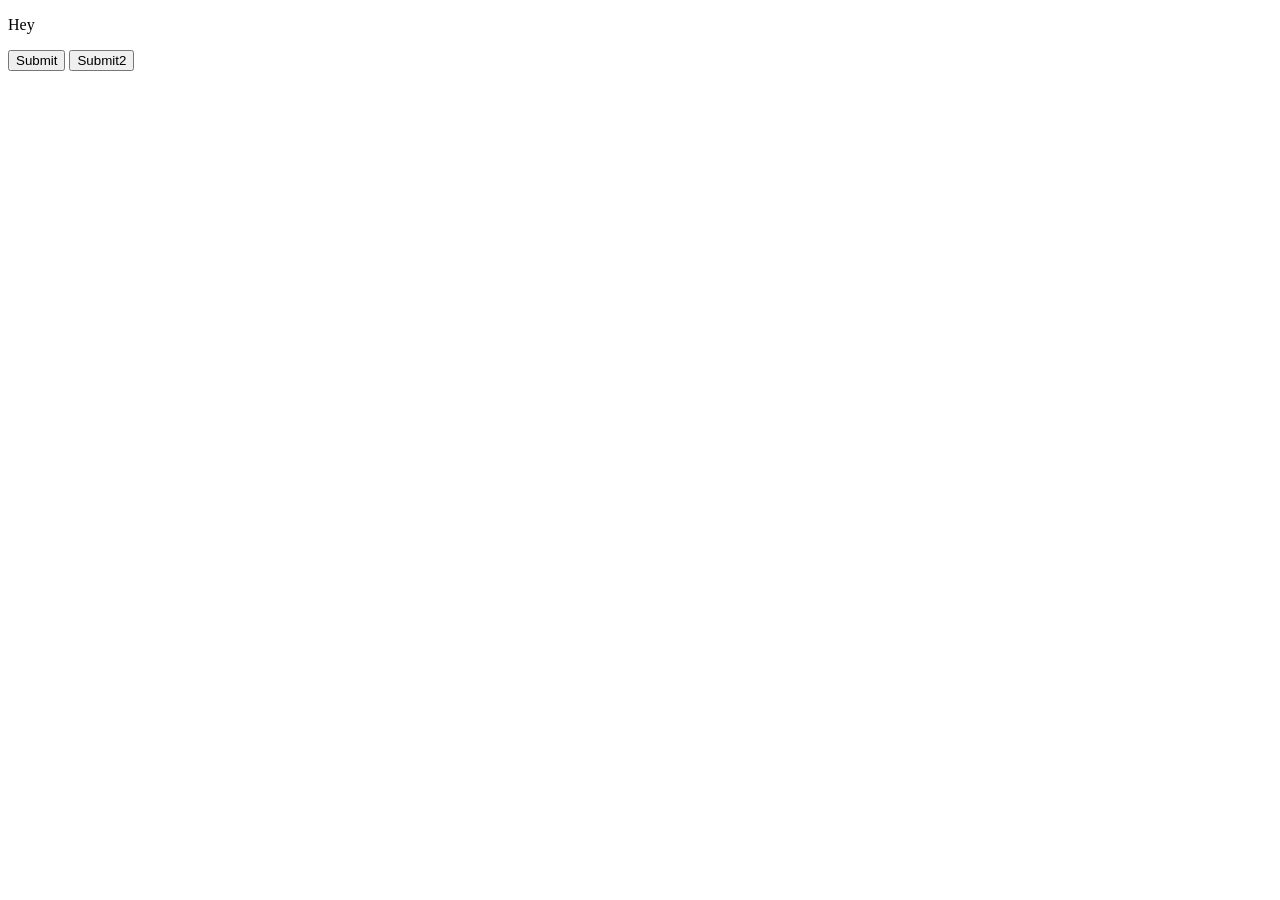
==== index.html @ b755ae8d "yeah i started lol" ====
<!DOCTYPE html>
<html lang="en">
<head>
    <meta charset="UTF-8">
    <meta http-equiv="X-UA-Compatible" content="IE=edge">
    <meta name="viewport" content="width=device-width, initial-scale=1.0">
    <title>ToD2</title>
    <link rel="stylesheet" href="style.css">
    <script src="database.js" defer></script>
    <script src="js.js" defer></script>
</head>
<body>
<p id = "question">Hey</p>
<button onclick="getQ(data)">Submit</button>
<button onclick="getQByLevel(data, 2)">Submit2</button>
</body>
</html>
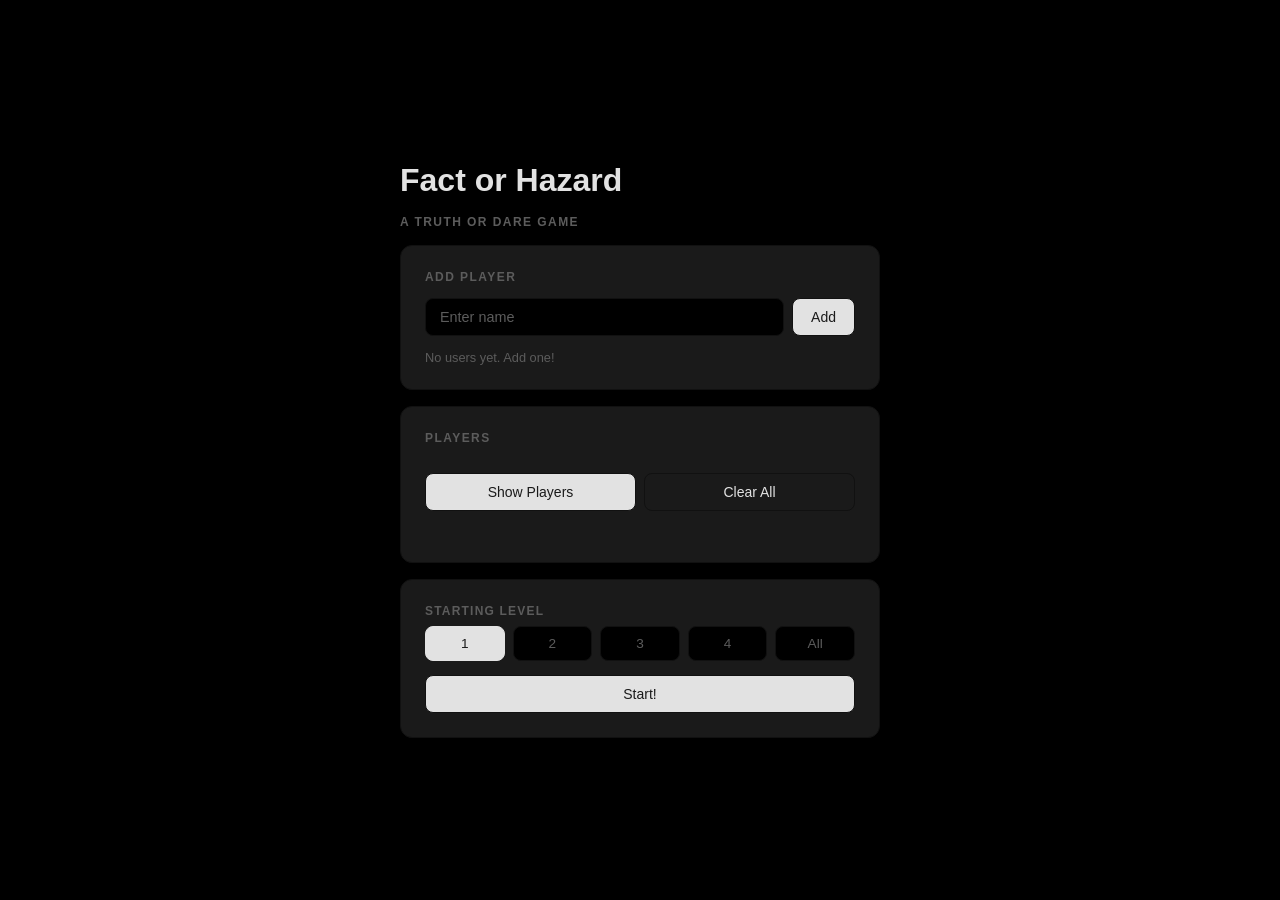
==== commit 9bba5ebf: "v1" ====
--- a/index.html
+++ b/index.html
@@ -5,13 +5,50 @@
     <meta http-equiv="X-UA-Compatible" content="IE=edge">
     <meta name="viewport" content="width=device-width, initial-scale=1.0">
     <title>ToD2</title>
-    <link rel="stylesheet" href="style.css">
+    <link rel="stylesheet" href="css.css">
     <script src="database.js" defer></script>
     <script src="js.js" defer></script>
 </head>
 <body>
-<p id = "question">Hey</p>
-<button onclick="getQ(data)">Submit</button>
-<button onclick="getQByLevel(data, 2)">Submit2</button>
+    <div class="wrapper">
+        <h1>Fact or Hazard</h1>
+        <p class="card-title">A Truth or dare game</p>
+
+        <div class="card" id="add-user-card">
+            <h2 class="card-title">Add Player</h2>
+            <div class="input-group">
+                <input id="Name" type="text" placeholder="Enter name">
+                <button onclick="addUser()">Add</button>
+            </div>
+            <p id="addUserConfirm"></p>
+        </div>
+
+        <div class="card" id="user-list-card">
+            <h2 class="card-title">Players</h2>
+            <ul id="userList"></ul>
+            <div class="btn-group">
+                <button onclick="loadUsers()">Show Players</button>
+                <button class="btn-danger" onclick="clearUsers()">Clear All</button>
+            </div>
+            <p id="clearUsers"></p>
+        </div>
+
+        <div class="card" id="settings-card">
+            <div class="setting-group">
+                <p class="setting-label">Starting Level</p>
+                <div class="toggle-group">
+                    <button class="toggle level active" data-level="1" onclick="selectLevel(this)">1</button>
+                    <button class="toggle level" data-level="2" onclick="selectLevel(this)">2</button>
+                    <button class="toggle level" data-level="3" onclick="selectLevel(this)">3</button>
+                    <button class="toggle level" data-level="4" onclick="selectLevel(this)">4</button>
+                    <button class="toggle level" data-level="5" onclick="selectLevel(this)">All</button>
+                </div>
+            </div>
+            <div class="btn-group">
+                <button onclick="gotoquestionpage()">Start!</button>
+            </div>
+        </div>
+
+    </div>
 </body>
 </html>
--- a/css.css
+++ b/css.css
@@ -0,0 +1,190 @@
+* {
+    margin: 0;
+    padding: 0;
+    box-sizing: border-box;
+}
+
+:root {
+    --bg: #000000;
+    --card: #1a1a1a;
+    --text: #e2e2e2;
+    --text-muted: #5c5c5c;
+    --border: #111111;
+    --radius: 12px;
+}
+
+body {
+    font-family: 'Segoe UI', Tahoma, Geneva, Verdana, sans-serif;
+    background: var(--bg);
+    color: var(--text);
+    min-height: 100vh;
+    display: flex;
+    align-items: center;
+    justify-content: center;
+    padding: 40px 20px;
+}
+
+.wrapper {
+    display: flex;
+    flex-direction: column;
+    gap: 16px;
+    width: 100%;
+    max-width: 480px;
+}
+
+.card {
+    background: var(--card);
+    border: 1px solid var(--border);
+    border-radius: var(--radius);
+    padding: 24px;
+    display: flex;
+    flex-direction: column;
+    gap: 14px;
+}
+
+.card-title {
+    font-size: 0.75rem;
+    font-weight: 600;
+    text-transform: uppercase;
+    letter-spacing: 0.12em;
+    color: var(--text-muted);
+}
+
+#question {
+    font-size: 1.25rem;
+    font-weight: 600;
+    line-height: 1.4;
+}
+
+.btn-group {
+    display: flex;
+    gap: 8px;
+}
+
+button {
+    flex: 1;
+    padding: 10px 18px;
+    border-radius: 8px;
+    border: 1px solid var(--border);
+    background: var(--text);
+    color: var(--card);
+    font-size: 0.875rem;
+    font-weight: 500;
+    cursor: pointer;
+    transition: opacity 0.15s ease;
+}
+
+button:hover {
+    opacity: 0.8;
+}
+
+button:active {
+    opacity: 0.6;
+}
+
+button.btn-danger {
+    background: var(--card);
+    color: var(--text);
+    border: 1px solid var(--border);
+}
+
+button.btn-danger:hover {
+    background: var(--text-muted);
+    color: var(--bg);
+    border: 1px solid var(--border);
+}
+
+.input-group {
+    display: flex;
+    gap: 8px;
+}
+
+.input-group button {
+    flex: 0 0 auto;
+}
+
+input#Name {
+    flex: 1;
+    padding: 10px 14px;
+    border-radius: 8px;
+    border: 1px solid var(--border);
+    background: var(--bg);
+    color: var(--text);
+    font-size: 0.9rem;
+    outline: none;
+    transition: border-color 0.15s;
+}
+
+input#Name:focus {
+    border-color: var(--text);
+}
+
+input#Name::placeholder {
+    color: var(--text-muted);
+}
+
+#userList {
+    list-style: none;
+    display: flex;
+    flex-direction: column;
+    gap: 4px;
+}
+
+#userList li {
+    padding: 9px 12px;
+    border-radius: 6px;
+    background: var(--bg);
+    color: var(--text);
+    font-size: 0.9rem;
+}
+
+#addUserConfirm,
+#clearUsers {
+    font-size: 0.8rem;
+    color: var(--text-muted);
+    min-height: 1em;
+}
+
+.setting-group {
+    display: flex;
+    flex-direction: column;
+    gap: 8px;
+}
+
+.setting-label {
+    font-size: 0.75rem;
+    font-weight: 600;
+    text-transform: uppercase;
+    letter-spacing: 0.1em;
+    color: var(--text-muted);
+}
+
+.toggle-group {
+    display: flex;
+    gap: 8px;
+    flex-wrap: wrap;
+}
+
+.toggle {
+    flex: 1;
+    padding: 9px 14px;
+    border-radius: 8px;
+    border: 1px solid var(--border);
+    background: var(--bg);
+    color: var(--text-muted);
+    font-size: 0.85rem;
+    font-weight: 500;
+    cursor: pointer;
+    transition: all 0.15s ease;
+}
+
+.toggle:hover {
+    border-color: var(--text);
+    color: var(--text);
+}
+
+.toggle.active {
+    background: var(--text);
+    color: var(--card);
+    border-color: var(--text);
+}
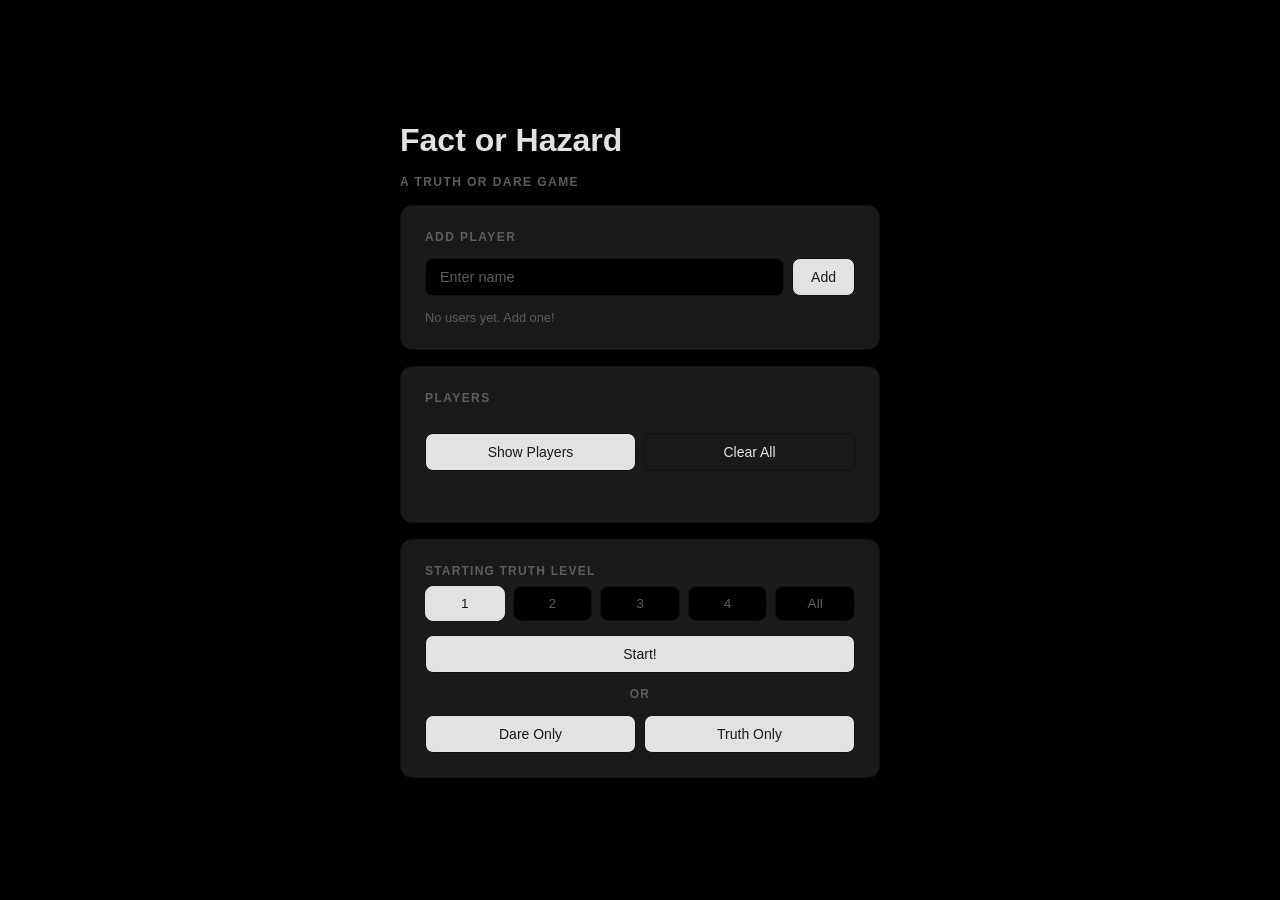
==== commit 33391dbb: "Added dares and more question and other stiff yeah" ====
--- a/index.html
+++ b/index.html
@@ -5,9 +5,9 @@
     <meta http-equiv="X-UA-Compatible" content="IE=edge">
     <meta name="viewport" content="width=device-width, initial-scale=1.0">
     <title>ToD2</title>
-    <link rel="stylesheet" href="css.css">
-    <script src="database.js" defer></script>
-    <script src="js.js" defer></script>
+    <link rel="stylesheet" href="./css.css">
+    <script src="./database.js" defer></script>
+    <script src="./js.js" defer></script>
 </head>
 <body>
     <div class="wrapper">
@@ -35,7 +35,7 @@
 
         <div class="card" id="settings-card">
             <div class="setting-group">
-                <p class="setting-label">Starting Level</p>
+                <p class="setting-label">Starting Truth Level</p>
                 <div class="toggle-group">
                     <button class="toggle level active" data-level="1" onclick="selectLevel(this)">1</button>
                     <button class="toggle level" data-level="2" onclick="selectLevel(this)">2</button>
@@ -45,7 +45,12 @@
                 </div>
             </div>
             <div class="btn-group">
-                <button onclick="gotoquestionpage()">Start!</button>
+                <button onclick="gototod()">Start!</button>
+            </div>
+            <div class = "setting-group"><p class="setting-label" style="text-align: center;">Or</p> </div>
+            <div class="btn-group">
+                <button onclick="gotodarepage()">Dare Only</button>
+                <button onclick="gotoquestionpage()">Truth Only</button>
             </div>
         </div>
 
